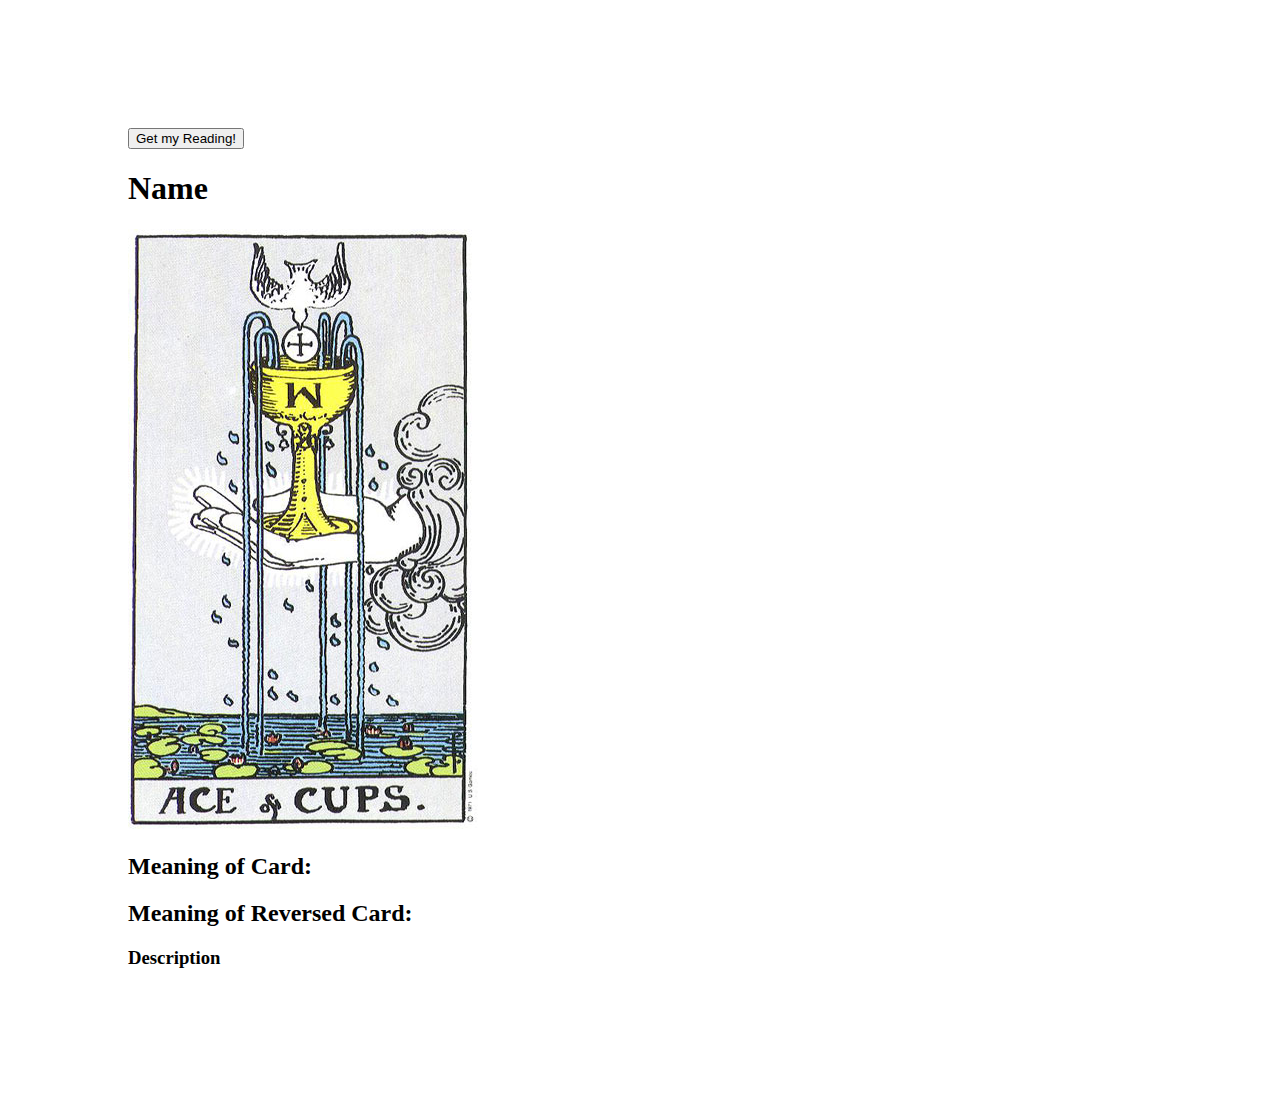
==== TarotFolder/index.html @ 42d9b011 "initial commit" ====
<!DOCTYPE html>
<html lang="en">
<head>

    <meta charset="UTF-8">
    <meta http-equiv="X-UA-Compatible" content="IE=edge">
    <meta name="viewport" content="width=device-width, initial-scale=1.0">
    <title>Document</title>
    <link rel="stylesheet" href="css/style.css">
</head>
<body>
    <button>Get my Reading!</button>
    <h1>Name</h1>
    <img class="orientation" src="img/big/cu01.jpg" alt="pic of card">
    <h2 class="upright">Meaning of Card:</h2>
    <h2 class="reversed">Meaning of Reversed Card:</h2>
    <h3>Description</h3>



<script type="text/javascript" src="js/main.js"></script>
</body>
</html>
---- TarotFolder/css/style.css ----
body {
    margin: 10%
}

/* button{
    background: ;
} */

.orientation {
    transform: rotate(180deg);
}
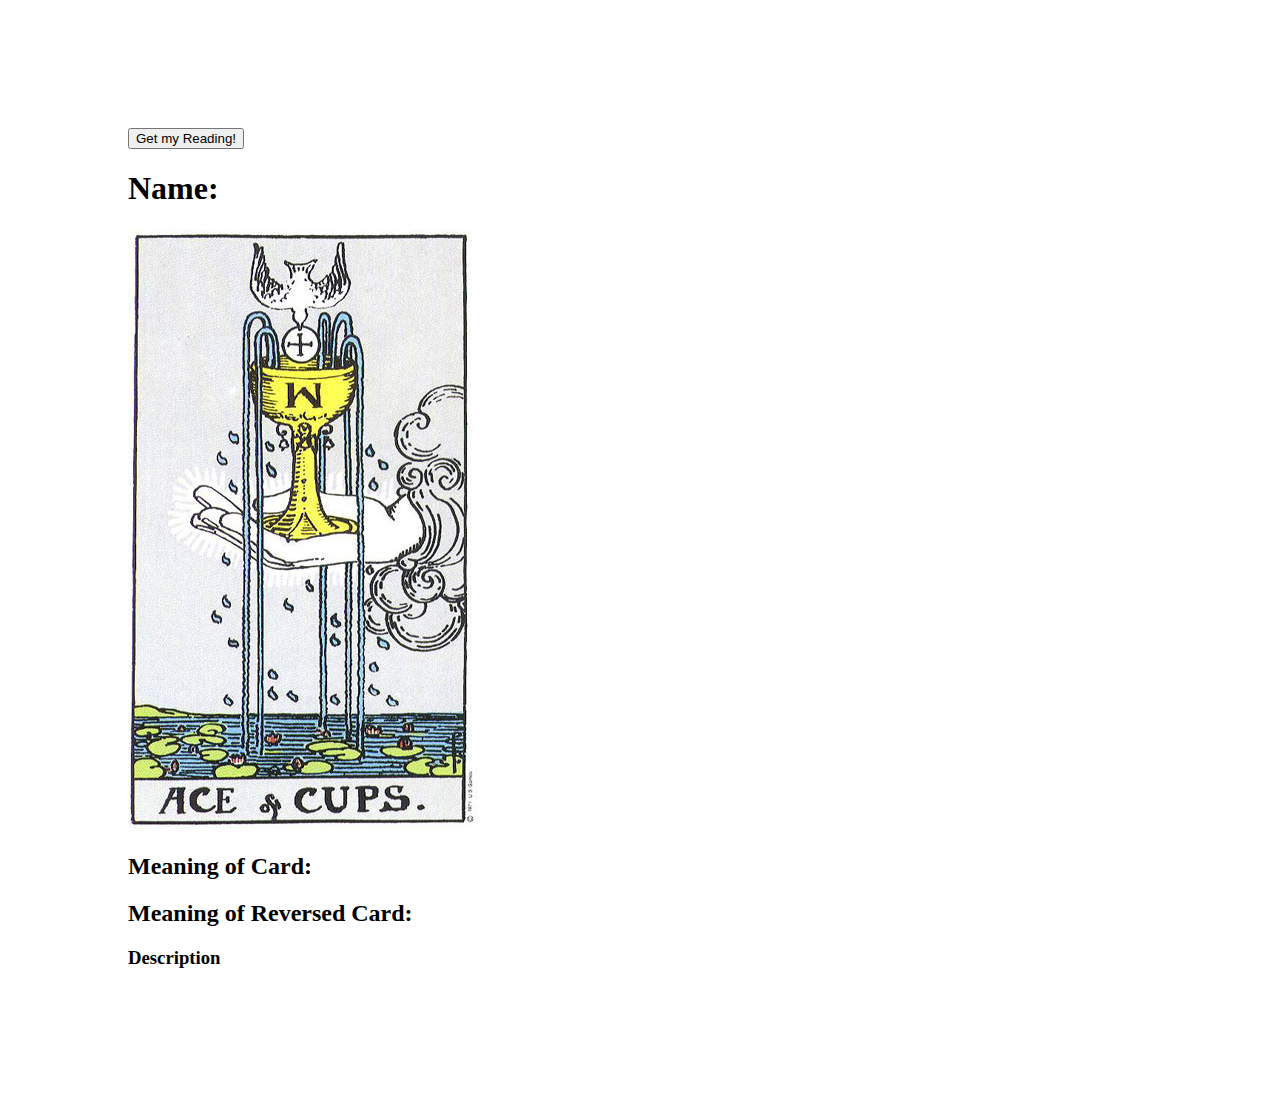
==== commit 0c56b242: "minor change in text" ====
--- a/TarotFolder/index.html
+++ b/TarotFolder/index.html
@@ -10,7 +10,7 @@
 </head>
 <body>
     <button>Get my Reading!</button>
-    <h1>Name</h1>
+    <h1>Name:</h1>
     <img class="orientation" src="img/big/cu01.jpg" alt="pic of card">
     <h2 class="upright">Meaning of Card:</h2>
     <h2 class="reversed">Meaning of Reversed Card:</h2>
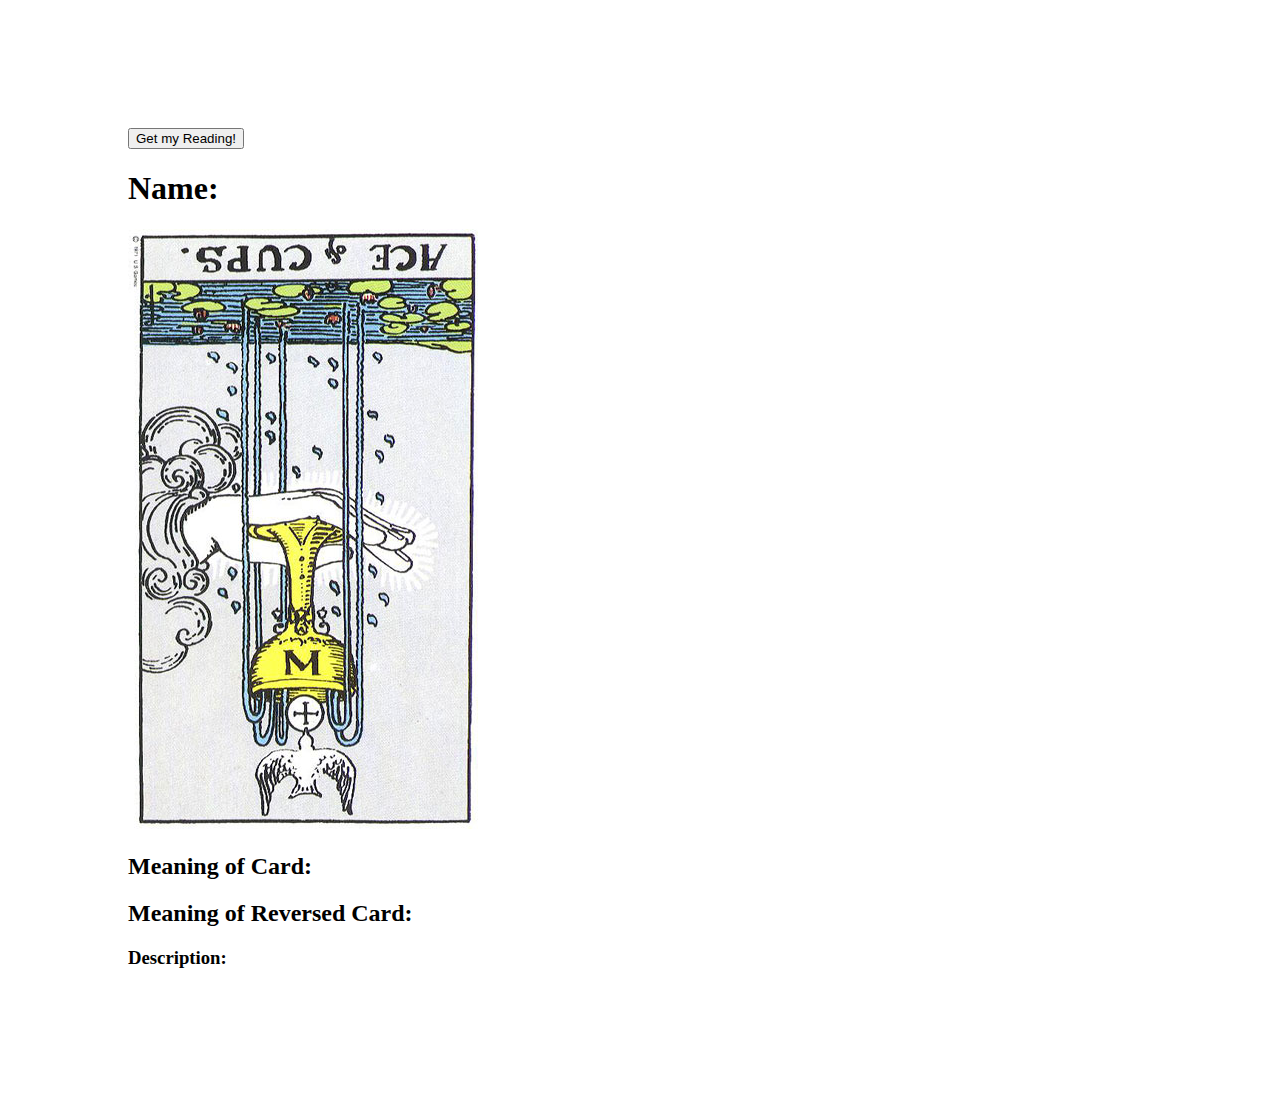
==== commit 31cccae1: "another minor change in index.html" ====
--- a/TarotFolder/index.html
+++ b/TarotFolder/index.html
@@ -14,7 +14,7 @@
     <img class="orientation" src="img/big/cu01.jpg" alt="pic of card">
     <h2 class="upright">Meaning of Card:</h2>
     <h2 class="reversed">Meaning of Reversed Card:</h2>
-    <h3>Description</h3>
+    <h3>Description:</h3>
 
 
 
